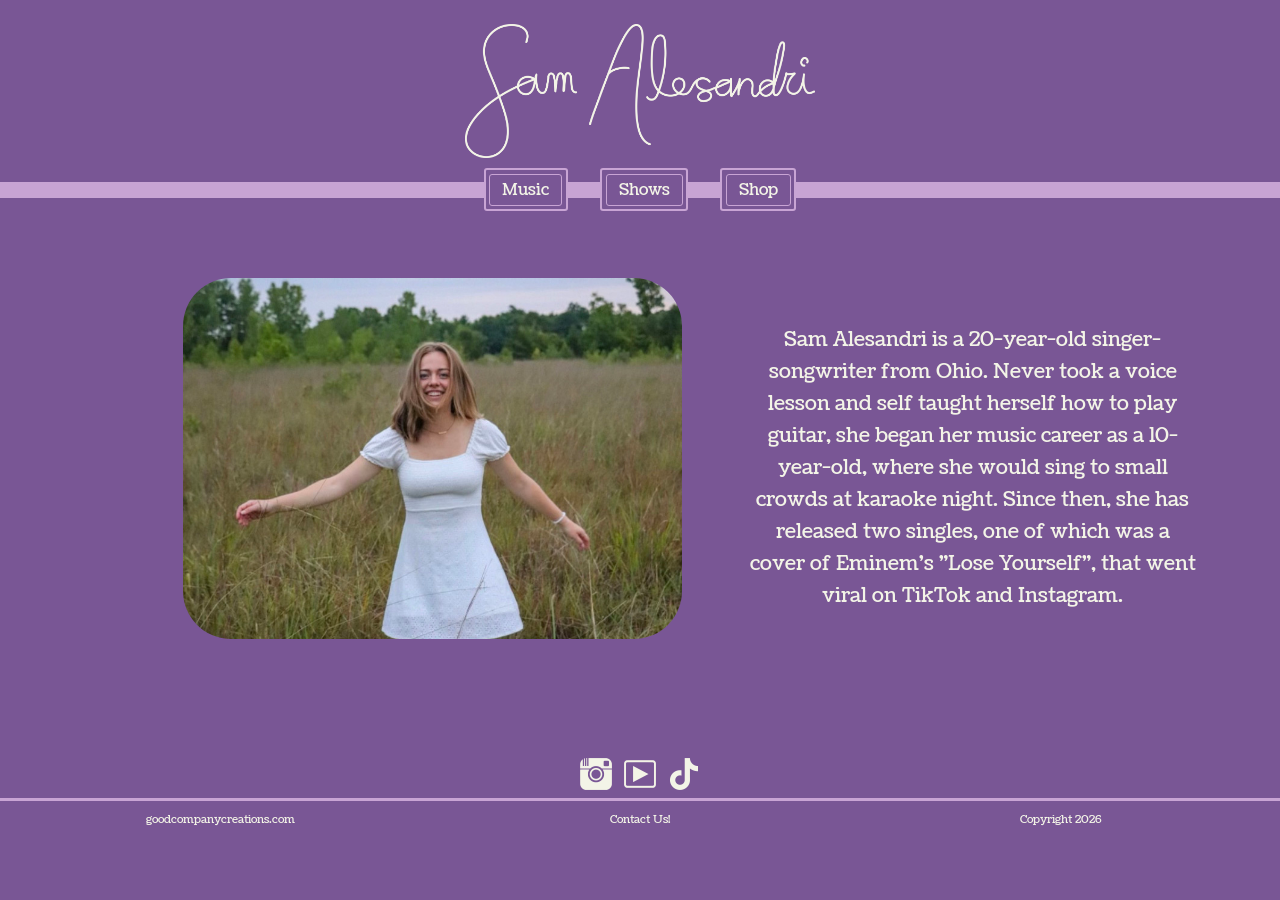
==== about.html @ a441982d "music links" ====
<!DOCTYPE html>
<html lang="en">
<head>
    <link rel="stylesheet" href="stylesheet.css" type="text/css">
    <meta charset="UTF-8">
    <meta http-equiv="X-UA-Compatible" content="IE=edge">
    <meta name="viewport" content="width=device-width, initial-scale=1.0">
    <title>Sam Alesandri</title>
    <link rel="preconnect" href="https://fonts.googleapis.com"> 
    <link rel="preconnect" href="https://fonts.gstatic.com" crossorigin> 
    <link href="https://fonts.googleapis.com/css2?family=Coustard&display=swap" rel="stylesheet">
    <meta name="description" content="Sam Alesandri is a 20-year-old singer&sol;songwriter from Ohio. You may recognize her from TikTok for her viral cover of Eminem's &quotLose Yourself&quot."">
    <script src="scripts.js"></script>
</head>
<body>
    <header>
        <a href="about.html"><img src="images/samlogo.png" class="logo" alt="Sam Alesandri's signature as a logo."></a>
        <!--
        <h1><a href="about.html">Sam Alesandri</a></h1>
        -->
        <nav>
            <div>
                <a href="music.html"><span>Music</span></a>
                <div>
                    <div><span>
                        <a href="https://open.spotify.com/artist/3wV6oAOsTOJHDjeDjSLXuK?si=wkuJV-9nSoGTFaxmwKjIKw" target="_blank">Spotify</a>
                        <a href="https://music.apple.com/us/artist/sam-alesandri/1475555765" target="_blank">Apple Music</a>
                        <a href="https://music.amazon.co.uk/artists/B07W48RDB3/sam-alesandri?marketplaceId=A1F83G8C2ARO7P&musicTerritory=GB&ref=dm_sh_HppalIsUOd0lWHSr2KQHedhGT" target="_blank"> Amazon Music</a>
                        <a href="https://music.youtube.com/channel/UC0i4kezLkXEWMF7GDXfj5Jg?feature=share" target="_blank">YouTube Music</a>
                        <a href="https://www.deezer.com/us/artist/71379462?deferredFl=1" target="_blank">Deezer</a>
                        <a href="https://www.shazam.com/artist/sam-alesandri/1475555765" target="_blank">Shazam</a>
                    </span></div>
            </div>
        </div>
            <a href="shows.html"><span>Shows</span></a>
            <a href="shop.html"><span>Shop</span></a>
        </nav>
    </header>
    <main class="bio">
        <div class="slider" id="main-slider"><!-- outermost container element -->
            <div class="slider-wrapper"><!-- innermost wrapper element -->	
            <img src="images/aboutimg.jpg" alt="Sam Alesandri" class="slide">
                <div class="slide">
                <img src="images/IMG_4590.jpg" alt="Sam Alesandri">
                <img src="images/IMG_4591.jpg" alt="Sam Alesandri">
                </div>
                <img src="images/IMG_4592.jpg" alt="Sam Alesandri" class="slide">
                <img src="images/IMG_4593.jpg" alt="Sam Alesandri" class="slide">
                <div class="slide">
                <img src="images/IMG_4594.jpg" alt="Sam Alesandri">
                <img src="images/IMG_4596.jpg" alt="Sam Alesandri">
                </div>
                <img src="images/IMG_4597.jpg" alt="Sam Alesandri" class="slide">
            </div>
            </div>
        <p>Sam Alesandri is a 20-year-old singer-songwriter from Ohio. Never took a voice lesson and self taught herself how to play guitar, she began her music career as a 10-year-old, where she would sing to small crowds at karaoke night. Since then, she has released two singles, one of which was a cover of Eminem's "Lose Yourself", that went viral on TikTok and Instagram.</p>
    </main>
    <footer>
        <div>
            <a href="https://www.instagram.com/samalesandri/?igshid=YmMyMTA2M2Y%3D" target="_blank"><img src="images/instagram.png" class="icon" alt="Instagram logo."></a>
            <a href="https://www.youtube.com/@samalesandri601" target="_blank"><img src="images/youtube.png" class="icon" alt="YouTube logo."></a>
            <a href="https://www.tiktok.com/@sam.alesandri?_t=8YQPSSjViVX&_r=1" target="_blank"><img src="images/tiktok.png" class="icon" alt="TikTok logo."></a>
            </div>
            <div>
                <a href="https://goodcompanycreations.com" target="_blank">goodcompanycreations.com</a>
                <a href="mailto:sammywroge@goodcompanycreations.com,samalesandri@outlook.com">Contact Us!</a>
                <p>Copyright <script>document.write(new Date().getFullYear());</script></p>
            </div>
    </footer>
</body>
</html>
---- stylesheet.css ----
body{
    margin: 0;
    background-color: #795695;
    color: #f3f4e7;
    font-family: 'Coustard', serif;
}
main{
    text-align: center;
    margin-top: 3rem;
    margin-bottom: 5rem;
    position: relative;
}
@media (max-width: 400px){
    main{
        margin-top: 5rem;
    }
}
.entersite{
    background-image: url(images/entersiteimg.jpg);
    background-size: 200%;
    background-position: top 20% center;
    background-attachment: fixed;
}
.entersite nav{
    background-color: transparent;
}
.entersite nav a{
    position: fixed;
    background-color: #7956954d;
    font-size: 1.125rem;
    z-index: 1;
}
.entersite nav a>span{
    background-color: #7956954d;
    padding: 0.75rem 1.25rem;
}
.entersite nav a:first-child{
    top: 8rem;
    left: 2rem;
}
.entersite nav a:nth-child(2){
    top: 8rem;
    right: 2rem;
}
.entersite nav a:nth-child(3){
    bottom: 4rem;
    left: 2rem;
}
.entersite nav a:nth-child(4){
    bottom: 4rem;
    right: 2rem;
}
.logo{
    max-width: 250px;
    width: 100%;
    margin: 1.5rem auto;
    display: block;
}
@media (min-width: 800px){
    .entersite{
        background-image: url(images/entersiteimg.jpg);
        background-size: cover;
        background-position: top 20% left;
    }
    .entersite nav a:first-child{
        top: 2rem;
    }
    .entersite nav a:nth-child(2){
        top: 2rem;
    }
    .entersite nav a:nth-child(3){
        bottom: 2rem;
    }
    .entersite nav a:nth-child(4){
        bottom: 2rem;
    }
    .logo{
        width: 100%;
        max-width: 350px;
        margin: 1.5rem auto;
        display: block;
    }
}
.bio{
    display: flex;
    padding-top: 2rem;
    align-items: center;
    justify-content: center;
    flex-wrap: wrap;
}
.bio p{
    font-size: 1.25rem;
    line-height: 2rem;
    padding: 0 1rem;
    margin-top: 70%;
}
.bio img{
    border-radius: 3rem;
    width: 90%;
}
.slider {
	width: 1024px;
	
}

.slider-wrapper {
	width: 100%;
	height: 100%;
	position: relative;
}

.slide {
    left: 5%;
	position: absolute;
	width: 90%;
	opacity: 0;
	transition: opacity 3s linear;
}

.slider-wrapper > .slide:first-child {
	opacity: 1;
}
.slide>img{
    width: 46%;
    margin: 0 1.5%;
}
@media (min-width: 640px){
    .bio img{
        max-height: 400px;
        width: unset;
    }
    .slider-wrapper>img{
        margin-left: calc(50% - 300px);
    }
    .slider-wrapper {
        height: 400px;
    }
    .bio p{
        margin-top: 0;
    }
}
@media (min-width: 1000px){
    .bio{
        flex-wrap: nowrap;
    }
    .bio p{
        width: 35%;
    }
    .bio img{
        width: 75%;
    }
    img.slide{
        height: unset;
        left: 12.5%;
    }
    .slide>img{
        width: 40%;
        margin: 0 2%;
    }
    .slider {
        width: 52%;
    }
}
.shows{
    height: 70vh;
    display: flex;
    flex-direction: column;
    justify-content: center;
    align-content: center;
    align-items: center;
}
.shows .button{
    margin-top: 6rem;
}
.shows p{
    margin-bottom: .5rem;
}
.shows h2{
    font-size: 3rem;
}
h1{
    text-align: center;
}
nav{
    background-color: #c8a4d4;
    height: 1rem;
    display: flex;
    justify-content: center;
    align-items: center;
    gap: 2rem;
}
nav>div>div{
    display: none;
    position: absolute;
    background-color: #795695;
    width: 8.5rem;
    text-align: center;
    left: -1.75rem;
    top: 100%;
    padding-top: 0.5rem;
    z-index: 1;
}
nav>div>div>div{
    border: 2px solid #c8a4d4;
    border-radius: 3px;
}
nav>div>div>div:hover{
    color: #6f930f;
    border: 1px solid #c8a4d4;
}
nav>div>div>div>span{
    border: 1px solid #c8a4d4;
    margin: 2px;
    padding: .25rem .75rem;
    display: inline-block;
    border-radius: 3px;
    background-color: #795695;
}
nav>div>div>div>span:hover{
    color: #6f930f;
    border: 2px solid #c8a4d4;
}
nav>div{
    position: relative;
}
nav>div:hover>div, nav>div>div>div:hover{
    display: block
}
nav>div>div a{
    border: none;
    margin: 0.25rem 0;
}
nav>div>div a:hover{
    border: none;
}
nav a, .button{
    border: 2px solid #c8a4d4;
    padding: .1rem;
    display: inline-block;
    border-radius: 3px;
    background-color: #795695;
    color: #f3f4e7;
}
.plus.button, .plus.button span{
    background-color: #7956954d;
    cursor: pointer;
}
nav a:hover, .button:hover{
    color: #6f930f;
    border: 1px solid #c8a4d4;
}
nav a:hover span,.button:hover span{
    border: 2px solid #c8a4d4;
}
nav a span,.button span{
    border: 1px solid #c8a4d4;
    margin: 2px;
    padding: .25rem .75rem;
    display: inline-block;
    border-radius: 3px;
    background-color: #795695;
}
.christmascountdown{
    display: flex;
    flex-wrap: wrap;
    justify-content: center;
    padding: 0 1rem;
}
.christmascountdown p{
    border: 2px solid #c8a4d4;
    padding: .1rem;
    display: inline-block;
    border-radius: 3px;
    background-color: #795695;
    color: #f3f4e7;
    margin: .5rem;
    cursor: pointer;
}
.christmascountdown span{
    border: 1px solid #c8a4d4;
    margin: 2px;
    padding: .25rem .75rem;
    display: inline-block;
    border-radius: 3px;
    background-color: #795695;
}
.christmascountdown p:hover{
    color: #6f930f;
    border: 1px solid #c8a4d4;
}
.christmascountdown p:hover span{
    border: 2px solid #c8a4d4;
}
@media (min-width: 1200px){
    .christmascountdown p{
        margin: .5rem .18rem;
    }
}
footer{
    padding-bottom: 1rem;
    text-align: center;
}
footer div{
    display: flex;
    justify-content: center;
    align-items: center;
    gap: .75rem;
    font-size: .7rem;
    padding: 0 1rem;
}
footer div:nth-child(2){
    justify-content: space-between;
    border-top: .2rem solid #c8a4d4;
    margin-top: .5rem;
}
.entersite footer{
    position: fixed;
    right: 0;
    bottom: 0;
    width: 100%;
}
.entersite footer>div{
    justify-content: center;
    border: none;
}
.entersite footer div:nth-child(2)> *{
    width: unset;
}
a{
    color: #f3f4e7;
    text-decoration: none;
}
a:hover{
    color: #6f930f;
}
footer div:nth-child(2) *{
    width: 33%;
}
footer div .icon{
    width: 2rem;
    display: block;
}
.newmusic{
    font-size: 2.5rem;
    position: relative;
    padding-top: 1rem;
}
.newmusic h2{
    margin-top: 0;
}
.newmusic img{
    max-width: 30rem;
}
figcaption{
    font-size: 1.5rem;
}
figcaption span{
    font-size: 1rem;
}
.christmasbackground{
    position: absolute;
    z-index: -1;
    opacity: .8;
    height: 100%;
    width: 100%;
}
.christmasbackground img{
    width: 4rem;
    position: absolute;
}
.christmasbackground img:first-child{
    top: 3rem;
    left: 3rem;
}
.christmasbackground img:nth-child(2){
    bottom: 6rem;
    right: 6em;
}
.christmasbackground img:nth-child(3){
    bottom: 9rem;
    right: 9rem;
}
.christmasbackground img:nth-child(4){
    top: 12rem;
    left: 12rem;
}
.christmasbackground img:nth-child(5){
    top: 15rem;
    left: 15rem;
}
.christmasbackground img:nth-child(6){
    bottom: 18rem;
    right: 18rem;
}
.christmasbackground img:nth-child(7){
    bottom: 21rem;
    right: 21rem;
}
.christmasbackground img:nth-child(8){
    top: 24rem;
    right: 2rem;
}
.gift{
    background-color: #59725f;
    max-width: calc(100% - 7rem);
    width: 28rem;
    height: 28rem;
    padding: 4rem 1.5rem 3rem;
    margin: auto;
    display: none;
    position: absolute;
    top: 3rem;
    left: 2rem;
    z-index: 2;
}
.gift.tall{
    height: 50rem;
}
.gift.show{
    display: block;
}
.gift a{
    color: #C4232E;
    display: inline-block;
    margin: 1rem 0;
}
.gift a:hover{
    color: #f3f4e7;
}
.overlay{
    background-color: #7956954d;
    width: 100%;
    height: 100%;
    position: fixed;
    top: 0;
    left: 0;
    z-index: 1;
    display: none;
}
.overlay.show{
    display: block;
}
@media (min-width:512px){
    .gift{
        left: calc(50% - 15.5rem);
    }
}
.signup{
    background-color: #795695;
    max-width: calc(100% - 7rem);
    width: 25rem;
    padding: 1.5rem;
    margin: auto;
    display: none;
    position: sticky;
    top: 2rem;
    left: 2rem;
    z-index: 2;
}
.exit{
    position: absolute;
    top: 1rem;
    right: 1.5rem;
    cursor: pointer;
    font-size: 2rem;
    color: #f3f4e7;
}
@media (min-width:512px){
    .signup{
        left: calc(50% - 14rem);
    }
    .sidebyside{
        display: flex;
        gap: .5rem;
    }
    .sidebyside div{
        width: 50%;
    }
}
.signup.show{
    display: block;
}
.signup label{
    margin-top: .25rem;
}
.signup label, .signup input, .signup select{
    display: block;
    color: #f3f4e7;
    font-size: 1rem;
}
.signup input, .signup select{
    border: 1px solid #c8a4d4;
    margin: 2px;
    padding: .25rem .75rem;
    border-radius: 3px;
    background-color: #795695;
    width: calc(100% - 1.85rem)
}
.signup input[type=submit]{
    width: calc(100% - .25rem);
}
.signup .clear.foot{
    margin-top: .5rem;
}
.signup select{
    width: calc(100% - .25rem);
    height: 1.75rem
}
.signup .whiteborder{
    border: 2px solid #c8a4d4;
    padding: .1rem;
    display: block;
    border-radius: 3px;
    background-color: #795695;
    color: #f3f4e7;
}
img{
    max-width: 100%;
}
.dates>div{
    border: 2px solid #c8a4d4;
    border-radius: 3px;
    padding: .1rem;
    width: 100%;
    align-items: center;
    justify-content: center;
}
.dates>div>span{
    border: 1px solid #c8a4d4;
    margin: 2px;
    padding: .25rem .75rem;
    display: inline-block;
    border-radius: 3px;
    background-color: #795695;
    display: grid;
    grid-template-columns: 2fr 5fr;
    align-items: center;
}
.nodate{
    grid-column: 1/3;
}
@media (min-width: 895px){
    .dates>div>span{
        grid-template-columns: 1fr 5fr;
    }
    .dates{
        grid-template-columns: 5fr 1fr;
    }
}
.dates p{
    margin: 0;
    font-size: .75rem;
}
.dates strong{
    font-size: 1rem;
}
.dates{
    display: grid;
    grid-template-columns: 4fr 1fr;
    align-items: center;
    justify-items: flex-start;
    gap: .75rem 0;
    margin: 2rem;
}
.dates .button span{
    padding: .77rem .75rem;
    margin: 2px;
}
.tiktok-embed{
    margin: auto;
}
blockquote.tiktok-embed>iframe{
    margin: auto;
    max-height: 100%;
    width: unset;
}
.songs a{
    border: 2px solid #c8a4d4;
    padding: .1rem;
    border-radius: 3px;
    background-color: #795695;
    color: #f3f4e7;
    width: 90%;
    position: relative;
    box-sizing: border-box;
}
.songs a>span{
border: 1px solid #c8a4d4;
margin: 2px;
display: block;
padding: .25rem .75rem;
border-radius: 3px;
background-color: #795695;
}
.songs a:hover{
    border: 1px solid #c8a4d4; 
}
.songs a:hover>span{
    border: 2px solid #c8a4d4;
    color: #6f930f;
}
.songs{
    display: flex;
    justify-content: center;
    gap: 2rem;
    flex-direction: column;
    align-items: center;
    flex-wrap: wrap;
}
.songs img{
    width: 100%;
}
@media (min-width: 600px){
    .songs a{
        width: 45%;
        height: 28rem;
    }
    .songs a>span{
        height: calc(100% - 14.25px);
    }
    .songs{
        flex-direction: row;
        align-items: flex-start;
    }
}
@media (min-width: 850px){
    .songs a{
        height: 32rem;
    }
}
@media (min-width: 1000px){
    .songs a{
        width: 24%;
        height: 23.5rem;
    }
    figcaption span{
        position: absolute;
        bottom: 0.25rem;
        left: calc(50% - 57px);
    }
}
@media (min-width: 1200px){
    .songs a{
        height: 27rem;
    }
}
.logoshadow{
    position: fixed;
    width: 100%;
    height: 100%;
    top: 0;
    left: 0;
    background: rgb(121,86,149);
    background: linear-gradient(180deg, rgba(121,86,149,0.8393732492997199) 0%, rgba(121,86,149,0.16710434173669464) 35%, rgba(121,86,149,0) 100%);
    z-index: -1;
}
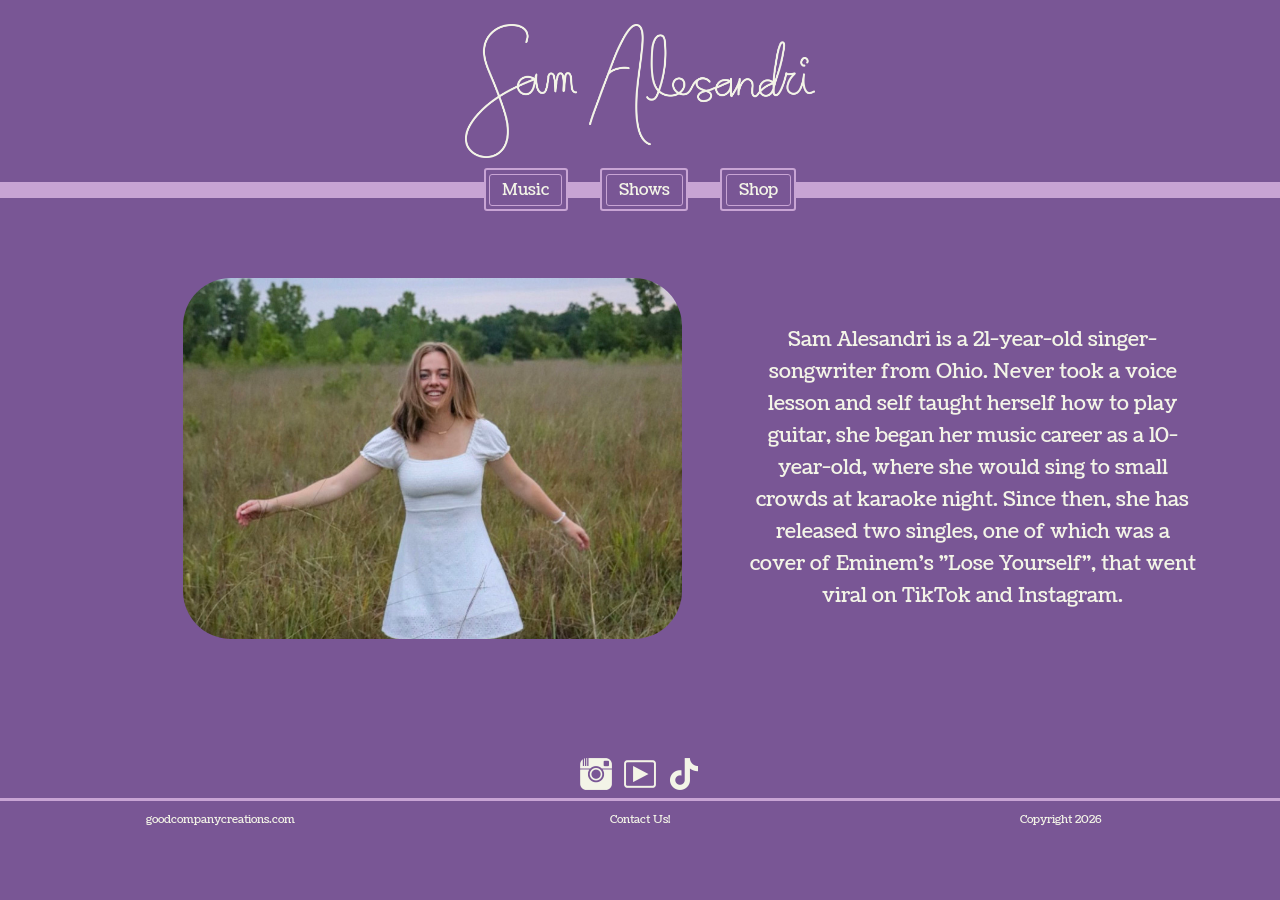
==== commit 9d937269: "age change" ====
--- a/about.html
+++ b/about.html
@@ -9,8 +9,17 @@
     <link rel="preconnect" href="https://fonts.googleapis.com"> 
     <link rel="preconnect" href="https://fonts.gstatic.com" crossorigin> 
     <link href="https://fonts.googleapis.com/css2?family=Coustard&display=swap" rel="stylesheet">
-    <meta name="description" content="Sam Alesandri is a 20-year-old singer&sol;songwriter from Ohio. You may recognize her from TikTok for her viral cover of Eminem's &quotLose Yourself&quot."">
+    <meta name="description" content="Sam Alesandri is a 21-year-old singer&sol;songwriter from Ohio. You may recognize her from TikTok for her viral cover of Eminem's &quotLose Yourself&quot."">
     <script src="scripts.js"></script>
+    <link rel="apple-touch-icon" sizes="180x180" href="images/apple-touch-icon.png">
+    <link rel="icon" type="image/png" sizes="32x32" href="images/favicon-32x32.png">
+    <link rel="icon" type="image/png" sizes="16x16" href="images/favicon-16x16.png">
+    <link rel="manifest" href="images/site.webmanifest">
+    <link rel="mask-icon" href="images/safari-pinned-tab.svg" color="#5bbad5">
+    <link rel="shortcut icon" href="images/favicon.ico">
+    <meta name="msapplication-TileColor" content="#da532c">
+    <meta name="msapplication-config" content="images/browserconfig.xml">
+    <meta name="theme-color" content="#ffffff">
 </head>
 <body>
     <header>
@@ -29,6 +38,7 @@
                         <a href="https://music.youtube.com/channel/UC0i4kezLkXEWMF7GDXfj5Jg?feature=share" target="_blank">YouTube Music</a>
                         <a href="https://www.deezer.com/us/artist/71379462?deferredFl=1" target="_blank">Deezer</a>
                         <a href="https://www.shazam.com/artist/sam-alesandri/1475555765" target="_blank">Shazam</a>
+                        <a href="https://linktr.ee/samalesandri" target="_blank">Linktree</a>
                     </span></div>
             </div>
         </div>
@@ -53,12 +63,12 @@
                 <img src="images/IMG_4597.jpg" alt="Sam Alesandri" class="slide">
             </div>
             </div>
-        <p>Sam Alesandri is a 20-year-old singer-songwriter from Ohio. Never took a voice lesson and self taught herself how to play guitar, she began her music career as a 10-year-old, where she would sing to small crowds at karaoke night. Since then, she has released two singles, one of which was a cover of Eminem's "Lose Yourself", that went viral on TikTok and Instagram.</p>
+        <p>Sam Alesandri is a 21-year-old singer-songwriter from Ohio. Never took a voice lesson and self taught herself how to play guitar, she began her music career as a 10-year-old, where she would sing to small crowds at karaoke night. Since then, she has released two singles, one of which was a cover of Eminem's "Lose Yourself", that went viral on TikTok and Instagram.</p>
     </main>
     <footer>
         <div>
             <a href="https://www.instagram.com/samalesandri/?igshid=YmMyMTA2M2Y%3D" target="_blank"><img src="images/instagram.png" class="icon" alt="Instagram logo."></a>
-            <a href="https://www.youtube.com/@samalesandri601" target="_blank"><img src="images/youtube.png" class="icon" alt="YouTube logo."></a>
+            <a href="https://www.youtube.com/@samalesandri" target="_blank"><img src="images/youtube.png" class="icon" alt="YouTube logo."></a>
             <a href="https://www.tiktok.com/@sam.alesandri?_t=8YQPSSjViVX&_r=1" target="_blank"><img src="images/tiktok.png" class="icon" alt="TikTok logo."></a>
             </div>
             <div>
--- a/stylesheet.css
+++ b/stylesheet.css
@@ -168,9 +168,17 @@
     justify-content: center;
     align-content: center;
     align-items: center;
+    padding-bottom: 10rem;
+    padding-top: 8rem;
+}
+@media (min-width: 445px){
+    .shows{
+        padding-bottom: 6rem;
+        padding-top: 1rem;
+    }
 }
 .shows .button{
-    margin-top: 6rem;
+    margin-top: 2rem;
 }
 .shows p{
     margin-bottom: .5rem;
@@ -561,6 +569,7 @@
     justify-items: flex-start;
     gap: .75rem 0;
     margin: 2rem;
+    margin-top: 5rem;
 }
 .dates .button span{
     padding: .77rem .75rem;
@@ -573,6 +582,92 @@
     margin: auto;
     max-height: 100%;
     width: unset;
+}
+.releases{
+    margin-bottom: .5rem;
+    margin-top: 2rem;
+}
+.releases a:hover{
+    color: #6f930f;
+}
+.youtubevid{
+    margin-top: 2rem;
+    margin-bottom: -2rem;
+}
+.youtubefeatures{
+    border: 2px solid #c8a4d4;
+    padding: .1rem;
+    border-radius: 3px;
+    background-color: #795695;
+    color: #f3f4e7;
+    width: 90%;
+    position: relative;
+    box-sizing: border-box;
+    margin-left: auto;
+    margin-right: auto;
+    margin-bottom: 4rem;
+    margin-top: .5rem;
+}
+.youtubefeatures>span{
+border: 1px solid #c8a4d4;
+margin: 2px;
+display: block;
+padding: .25rem .75rem;
+border-radius: 3px;
+background-color: #795695;
+}
+.youtubefeatures:hover{
+    border: 1px solid #c8a4d4; 
+}
+.youtubefeatures:hover>span{
+    border: 2px solid #c8a4d4;
+    color: #6f930f;
+}
+.youtubefeatures video{
+    width: 100%;
+}
+@media (min-width: 200px){
+    .youtubefeatures{
+        width: 72%;
+        height: 31.4rem;
+    }
+    .youtubefeatures>span{
+        height: calc(100% - 14.25px);
+    }
+    .youtubefeatures{
+        flex-direction: row;
+        align-items: flex-start;
+    }
+}
+@media (min-width: 400px){
+    .youtubefeatures{
+        width: 66%;
+        height: 31.4rem;
+    }
+}
+@media (min-width: 600px){
+    .youtubefeatures{
+        width: 58%;
+        height: 31.4rem;
+    }
+}
+@media (min-width: 850px){
+    .youtubefeatures{
+        width: 44%;
+        height: 31.4rem;
+    }
+}
+@media (min-width: 1000px){
+    .youtubefeatures{
+        width: 32%;
+        height: 31.4rem;
+    }
+}
+@media (min-width: 1200px){
+    .youtubefeatures{
+        width: 22%;
+        height: 31.4rem;
+    }
 }
 .songs a{
     border: 2px solid #c8a4d4;
@@ -653,4 +748,74 @@
     background: rgb(121,86,149);
     background: linear-gradient(180deg, rgba(121,86,149,0.8393732492997199) 0%, rgba(121,86,149,0.16710434173669464) 35%, rgba(121,86,149,0) 100%);
     z-index: -1;
+}
+.newsong a{
+    border: 2px solid #c8a4d4;
+    padding: .1rem;
+    border-radius: 3px;
+    background-color: #795695;
+    color: #f3f4e7;
+    width: 90%;
+    position: relative;
+    box-sizing: border-box;
+}
+.newsong a>span{
+border: 1px solid #c8a4d4;
+margin: 2px;
+display: block;
+padding: .25rem .75rem;
+border-radius: 3px;
+background-color: #795695;
+}
+.newsong a:hover{
+    border: 1px solid #c8a4d4; 
+}
+.newsong a:hover>span{
+    border: 2px solid #c8a4d4;
+    color: #6f930f;
+}
+.newsong{
+    display: flex;
+    justify-content: center;
+    gap: 2rem;
+    flex-direction: column;
+    align-items: center;
+    flex-wrap: wrap;
+}
+.newsong img{
+    width: 100%;
+}
+@media (min-width: 600px){
+    .newsong a{
+        width: 45%;
+        height: 28rem;
+    }
+    .newsong a>span{
+        height: calc(100% - 14.25px);
+    }
+    .newsong{
+        flex-direction: row;
+        align-items: flex-start;
+    }
+}
+@media (min-width: 850px){
+    .newsong a{
+        height: 32rem;
+    }
+}
+@media (min-width: 1000px){
+    .newsong a{
+        width: 24%;
+        height: 23.5rem;
+    }
+    figcaption span{
+        position: absolute;
+        bottom: 0.25rem;
+        left: calc(50% - 57px);
+    }
+}
+@media (min-width: 1200px){
+    .newsong a{
+        height: 27rem;
+    }
 }
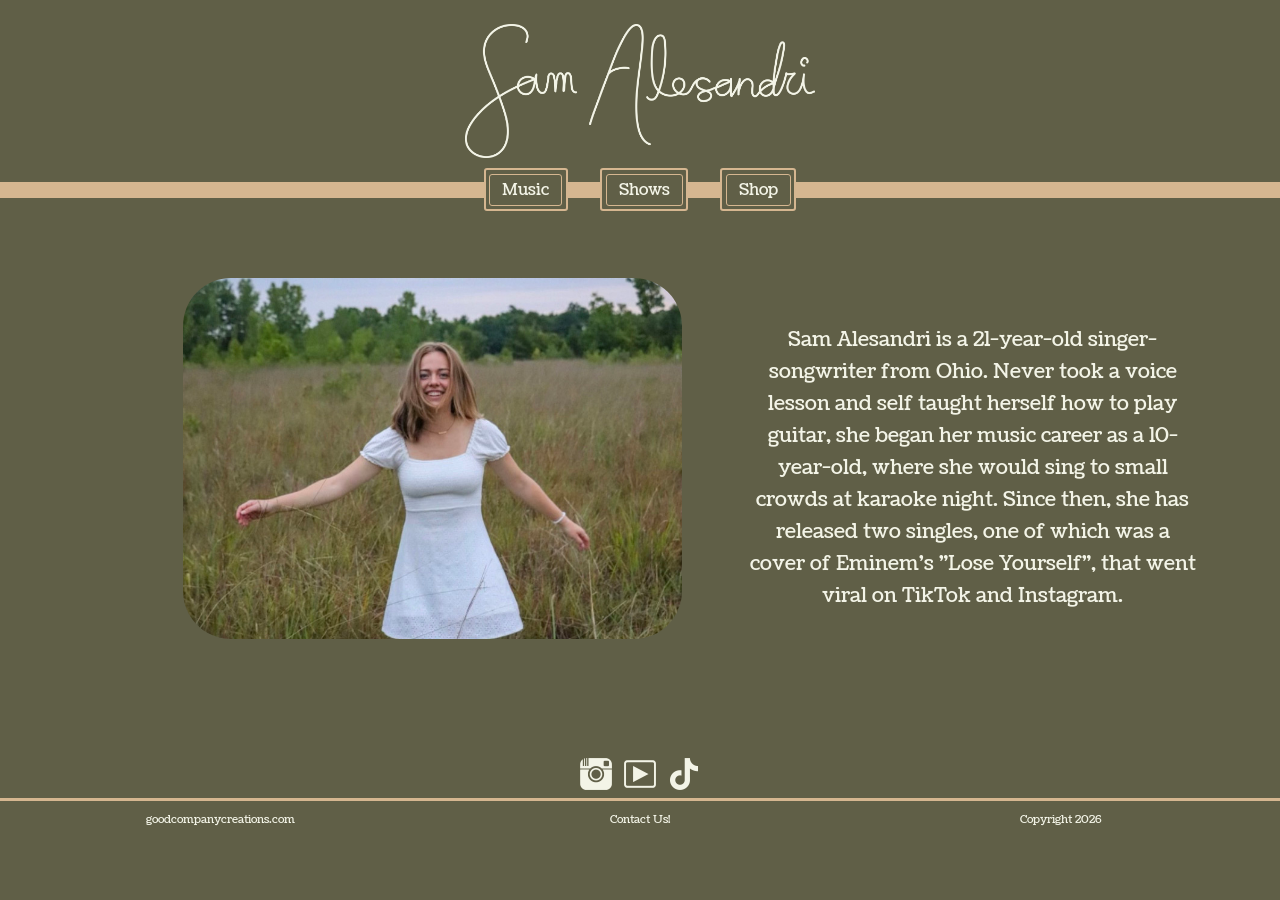
==== commit 242665c9: "email change" ====
--- a/about.html
+++ b/about.html
@@ -73,7 +73,7 @@
             </div>
             <div>
                 <a href="https://goodcompanycreations.com" target="_blank">goodcompanycreations.com</a>
-                <a href="mailto:sammywroge@goodcompanycreations.com,samalesandri@outlook.com">Contact Us!</a>
+                <a href="mailto:sammywroge@goodcompanycreations.com,sam@goodcompanycreations.com">Contact Us!</a>
                 <p>Copyright <script>document.write(new Date().getFullYear());</script></p>
             </div>
     </footer>
--- a/stylesheet.css
+++ b/stylesheet.css
@@ -1,6 +1,6 @@
 body{
     margin: 0;
-    background-color: #795695;
+    background-color: #605F47;
     color: #f3f4e7;
     font-family: 'Coustard', serif;
 }
@@ -26,12 +26,12 @@
 }
 .entersite nav a{
     position: fixed;
-    background-color: #7956954d;
+    background-color: #605f4756;
     font-size: 1.125rem;
     z-index: 1;
 }
 .entersite nav a>span{
-    background-color: #7956954d;
+    background-color: #605f4756;
     padding: 0.75rem 1.25rem;
 }
 .entersite nav a:first-child{
@@ -190,7 +190,7 @@
     text-align: center;
 }
 nav{
-    background-color: #c8a4d4;
+    background-color: #D5B690;
     height: 1rem;
     display: flex;
     justify-content: center;
@@ -200,7 +200,7 @@
 nav>div>div{
     display: none;
     position: absolute;
-    background-color: #795695;
+    background-color: #605F47;
     width: 8.5rem;
     text-align: center;
     left: -1.75rem;
@@ -209,24 +209,24 @@
     z-index: 1;
 }
 nav>div>div>div{
-    border: 2px solid #c8a4d4;
+    border: 2px solid #D5B690;
     border-radius: 3px;
 }
 nav>div>div>div:hover{
-    color: #6f930f;
-    border: 1px solid #c8a4d4;
+    color: #A2A16E;
+    border: 1px solid #D5B690;
 }
 nav>div>div>div>span{
-    border: 1px solid #c8a4d4;
+    border: 1px solid #D5B690;
     margin: 2px;
     padding: .25rem .75rem;
     display: inline-block;
     border-radius: 3px;
-    background-color: #795695;
+    background-color: #605F47;
 }
 nav>div>div>div>span:hover{
-    color: #6f930f;
-    border: 2px solid #c8a4d4;
+    color: #A2A16E;
+    border: 2px solid #D5B690;
 }
 nav>div{
     position: relative;
@@ -242,11 +242,11 @@
     border: none;
 }
 nav a, .button{
-    border: 2px solid #c8a4d4;
+    border: 2px solid #D5B690;
     padding: .1rem;
     display: inline-block;
     border-radius: 3px;
-    background-color: #795695;
+    background-color: #605F47;
     color: #f3f4e7;
 }
 .plus.button, .plus.button span{
@@ -254,19 +254,19 @@
     cursor: pointer;
 }
 nav a:hover, .button:hover{
-    color: #6f930f;
-    border: 1px solid #c8a4d4;
+    color: #A2A16E;
+    border: 1px solid #D5B690;
 }
 nav a:hover span,.button:hover span{
-    border: 2px solid #c8a4d4;
+    border: 2px solid #D5B690;
 }
 nav a span,.button span{
-    border: 1px solid #c8a4d4;
+    border: 1px solid #D5B690;
     margin: 2px;
     padding: .25rem .75rem;
     display: inline-block;
     border-radius: 3px;
-    background-color: #795695;
+    background-color: #605F47;
 }
 .christmascountdown{
     display: flex;
@@ -275,29 +275,29 @@
     padding: 0 1rem;
 }
 .christmascountdown p{
-    border: 2px solid #c8a4d4;
+    border: 2px solid #D5B690;
     padding: .1rem;
     display: inline-block;
     border-radius: 3px;
-    background-color: #795695;
+    background-color: #605F47;
     color: #f3f4e7;
     margin: .5rem;
     cursor: pointer;
 }
 .christmascountdown span{
-    border: 1px solid #c8a4d4;
+    border: 1px solid #D5B690;
     margin: 2px;
     padding: .25rem .75rem;
     display: inline-block;
     border-radius: 3px;
-    background-color: #795695;
+    background-color: #605F47;
 }
 .christmascountdown p:hover{
-    color: #6f930f;
-    border: 1px solid #c8a4d4;
+    color: #A2A16E;
+    border: 1px solid #D5B690;
 }
 .christmascountdown p:hover span{
-    border: 2px solid #c8a4d4;
+    border: 2px solid #D5B690;
 }
 @media (min-width: 1200px){
     .christmascountdown p{
@@ -318,7 +318,7 @@
 }
 footer div:nth-child(2){
     justify-content: space-between;
-    border-top: .2rem solid #c8a4d4;
+    border-top: .2rem solid #D5B690;
     margin-top: .5rem;
 }
 .entersite footer{
@@ -339,7 +339,7 @@
     text-decoration: none;
 }
 a:hover{
-    color: #6f930f;
+    color: #A2A16E;
 }
 footer div:nth-child(2) *{
     width: 33%;
@@ -454,7 +454,7 @@
     }
 }
 .signup{
-    background-color: #795695;
+    background-color: #605F47;
     max-width: calc(100% - 7rem);
     width: 25rem;
     padding: 1.5rem;
@@ -497,11 +497,11 @@
     font-size: 1rem;
 }
 .signup input, .signup select{
-    border: 1px solid #c8a4d4;
+    border: 1px solid #D5B690;
     margin: 2px;
     padding: .25rem .75rem;
     border-radius: 3px;
-    background-color: #795695;
+    background-color: #605F47;
     width: calc(100% - 1.85rem)
 }
 .signup input[type=submit]{
@@ -515,18 +515,18 @@
     height: 1.75rem
 }
 .signup .whiteborder{
-    border: 2px solid #c8a4d4;
+    border: 2px solid #D5B690;
     padding: .1rem;
     display: block;
     border-radius: 3px;
-    background-color: #795695;
+    background-color: #605F47;
     color: #f3f4e7;
 }
 img{
     max-width: 100%;
 }
 .dates>div{
-    border: 2px solid #c8a4d4;
+    border: 2px solid #D5B690;
     border-radius: 3px;
     padding: .1rem;
     width: 100%;
@@ -534,12 +534,12 @@
     justify-content: center;
 }
 .dates>div>span{
-    border: 1px solid #c8a4d4;
+    border: 1px solid #D5B690;
     margin: 2px;
     padding: .25rem .75rem;
     display: inline-block;
     border-radius: 3px;
-    background-color: #795695;
+    background-color: #605F47;
     display: grid;
     grid-template-columns: 2fr 5fr;
     align-items: center;
@@ -595,10 +595,10 @@
     margin-bottom: -2rem;
 }
 .youtubefeatures{
-    border: 2px solid #c8a4d4;
+    border: 2px solid #D5B690;
     padding: .1rem;
     border-radius: 3px;
-    background-color: #795695;
+    background-color: #605F47;
     color: #f3f4e7;
     width: 90%;
     position: relative;
@@ -609,19 +609,19 @@
     margin-top: .5rem;
 }
 .youtubefeatures>span{
-border: 1px solid #c8a4d4;
+border: 1px solid #D5B690;
 margin: 2px;
 display: block;
 padding: .25rem .75rem;
 border-radius: 3px;
-background-color: #795695;
+background-color: #605F47;
 }
 .youtubefeatures:hover{
-    border: 1px solid #c8a4d4; 
+    border: 1px solid #D5B690; 
 }
 .youtubefeatures:hover>span{
-    border: 2px solid #c8a4d4;
-    color: #6f930f;
+    border: 2px solid #D5B690;
+    color: #A2A16E;
 }
 .youtubefeatures video{
     width: 100%;
@@ -670,29 +670,29 @@
     }
 }
 .songs a{
-    border: 2px solid #c8a4d4;
+    border: 2px solid #D5B690;
     padding: .1rem;
     border-radius: 3px;
-    background-color: #795695;
+    background-color: #605F47;
     color: #f3f4e7;
     width: 90%;
     position: relative;
     box-sizing: border-box;
 }
 .songs a>span{
-border: 1px solid #c8a4d4;
+border: 1px solid #D5B690;
 margin: 2px;
 display: block;
 padding: .25rem .75rem;
 border-radius: 3px;
-background-color: #795695;
+background-color: #605F47;
 }
 .songs a:hover{
-    border: 1px solid #c8a4d4; 
+    border: 1px solid #D5B690; 
 }
 .songs a:hover>span{
-    border: 2px solid #c8a4d4;
-    color: #6f930f;
+    border: 2px solid #D5B690;
+    color: #A2A16E;
 }
 .songs{
     display: flex;
@@ -745,34 +745,34 @@
     height: 100%;
     top: 0;
     left: 0;
-    background: rgb(121,86,149);
-    background: linear-gradient(180deg, rgba(121,86,149,0.8393732492997199) 0%, rgba(121,86,149,0.16710434173669464) 35%, rgba(121,86,149,0) 100%);
+    background: rgb(96,95,71);
+    background: linear-gradient(180deg, rgba(96,95,71,0.8393732492997199) 0%, rgba(96,95,71,0.16710434173669464) 35%, rgba(96,95,71,0) 100%);
     z-index: -1;
 }
 .newsong a{
-    border: 2px solid #c8a4d4;
+    border: 2px solid #D5B690;
     padding: .1rem;
     border-radius: 3px;
-    background-color: #795695;
+    background-color: #605F47;
     color: #f3f4e7;
     width: 90%;
     position: relative;
     box-sizing: border-box;
 }
 .newsong a>span{
-border: 1px solid #c8a4d4;
+border: 1px solid #D5B690;
 margin: 2px;
 display: block;
 padding: .25rem .75rem;
 border-radius: 3px;
-background-color: #795695;
+background-color: #605F47;
 }
 .newsong a:hover{
-    border: 1px solid #c8a4d4; 
+    border: 1px solid #D5B690; 
 }
 .newsong a:hover>span{
-    border: 2px solid #c8a4d4;
-    color: #6f930f;
+    border: 2px solid #D5B690;
+    color: #A2A16E;
 }
 .newsong{
     display: flex;
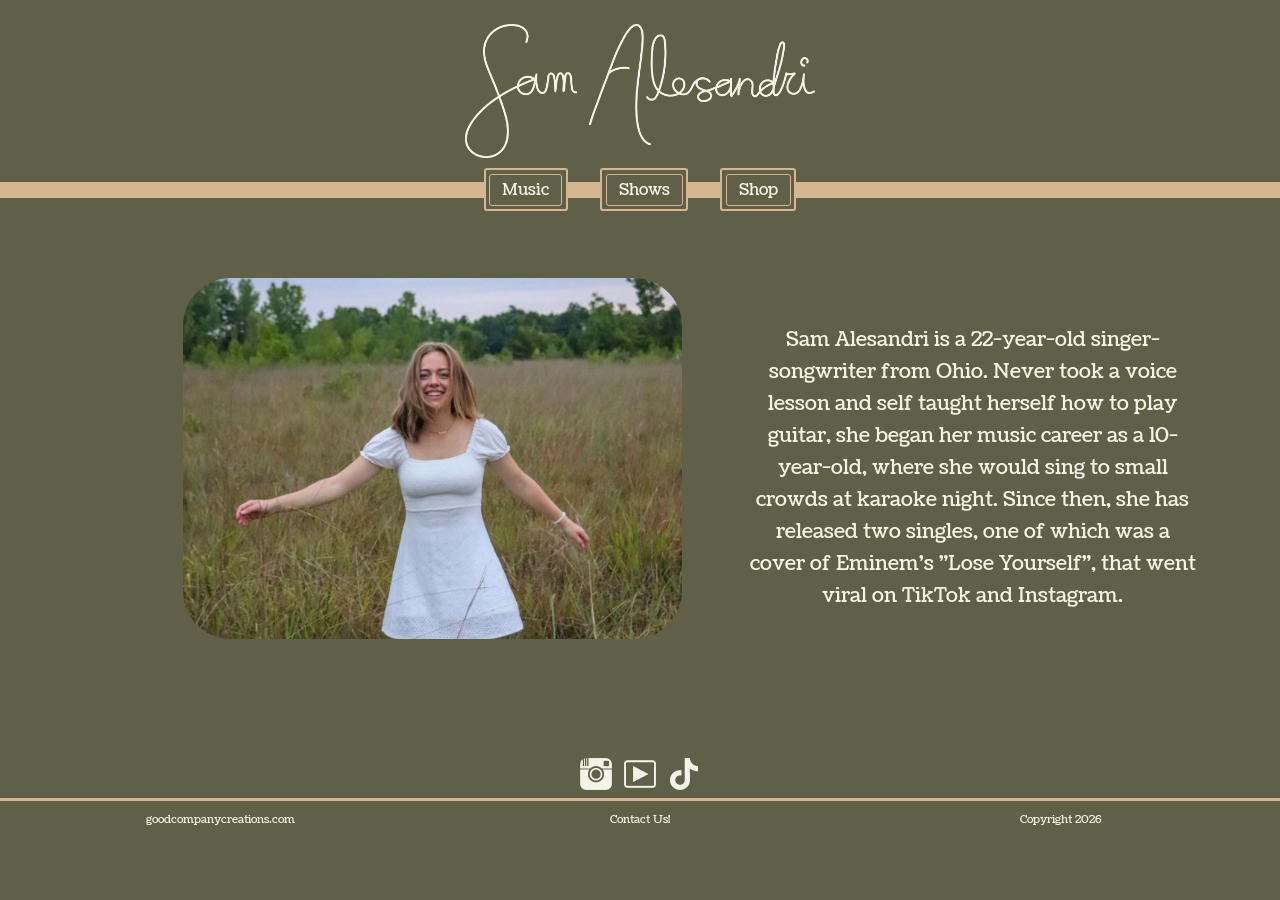
==== commit 045f73dd: "merch" ====
--- a/about.html
+++ b/about.html
@@ -63,7 +63,7 @@
                 <img src="images/IMG_4597.jpg" alt="Sam Alesandri" class="slide">
             </div>
             </div>
-        <p>Sam Alesandri is a 21-year-old singer-songwriter from Ohio. Never took a voice lesson and self taught herself how to play guitar, she began her music career as a 10-year-old, where she would sing to small crowds at karaoke night. Since then, she has released two singles, one of which was a cover of Eminem's "Lose Yourself", that went viral on TikTok and Instagram.</p>
+        <p>Sam Alesandri is a 22-year-old singer-songwriter from Ohio. Never took a voice lesson and self taught herself how to play guitar, she began her music career as a 10-year-old, where she would sing to small crowds at karaoke night. Since then, she has released two singles, one of which was a cover of Eminem's "Lose Yourself", that went viral on TikTok and Instagram.</p>
     </main>
     <footer>
         <div>
--- a/stylesheet.css
+++ b/stylesheet.css
@@ -590,6 +590,13 @@
 .releases a:hover{
     color: #6f930f;
 }
+.shop{
+    margin-bottom: .5rem;
+    margin-top: 2rem;
+}
+.shop a:hover{
+    color: #6f930f;
+}
 .youtubevid{
     margin-top: 2rem;
     margin-bottom: -2rem;
@@ -818,4 +825,74 @@
     .newsong a{
         height: 27rem;
     }
+}
+.merch a{
+    border: 2px solid #D5B690;
+    padding: .1rem;
+    border-radius: 3px;
+    background-color: #605F47;
+    color: #f3f4e7;
+    width: 90%;
+    position: relative;
+    box-sizing: border-box;
+}
+.merch a>span{
+border: 1px solid #D5B690;
+margin: 2px;
+display: block;
+padding: .25rem .75rem;
+border-radius: 3px;
+background-color: #605F47;
+}
+.merch a:hover{
+    border: 1px solid #D5B690; 
+}
+.merch a:hover>span{
+    border: 2px solid #D5B690;
+    color: #A2A16E;
+}
+.merch{
+    display: flex;
+    justify-content: center;
+    gap: 2rem;
+    flex-direction: column;
+    align-items: center;
+    flex-wrap: wrap;
+}
+.merch img{
+    width: 100%;
+}
+@media (min-width: 600px){
+    .merch a{
+        width: 45%;
+        height: 28rem;
+    }
+    .merch a>span{
+        height: calc(100% - 14.25px);
+    }
+    .merch{
+        flex-direction: row;
+        align-items: flex-start;
+    }
+}
+@media (min-width: 850px){
+    .merch a{
+        height: 32rem;
+    }
+}
+@media (min-width: 1000px){
+    .merch a{
+        width: 24%;
+        height: 23.5rem;
+    }
+    figcaption span{
+        position: absolute;
+        bottom: 0.25rem;
+        left: calc(50% - 57px);
+    }
+}
+@media (min-width: 1200px){
+    .merch a{
+        height: 27rem;
+    }
 }
